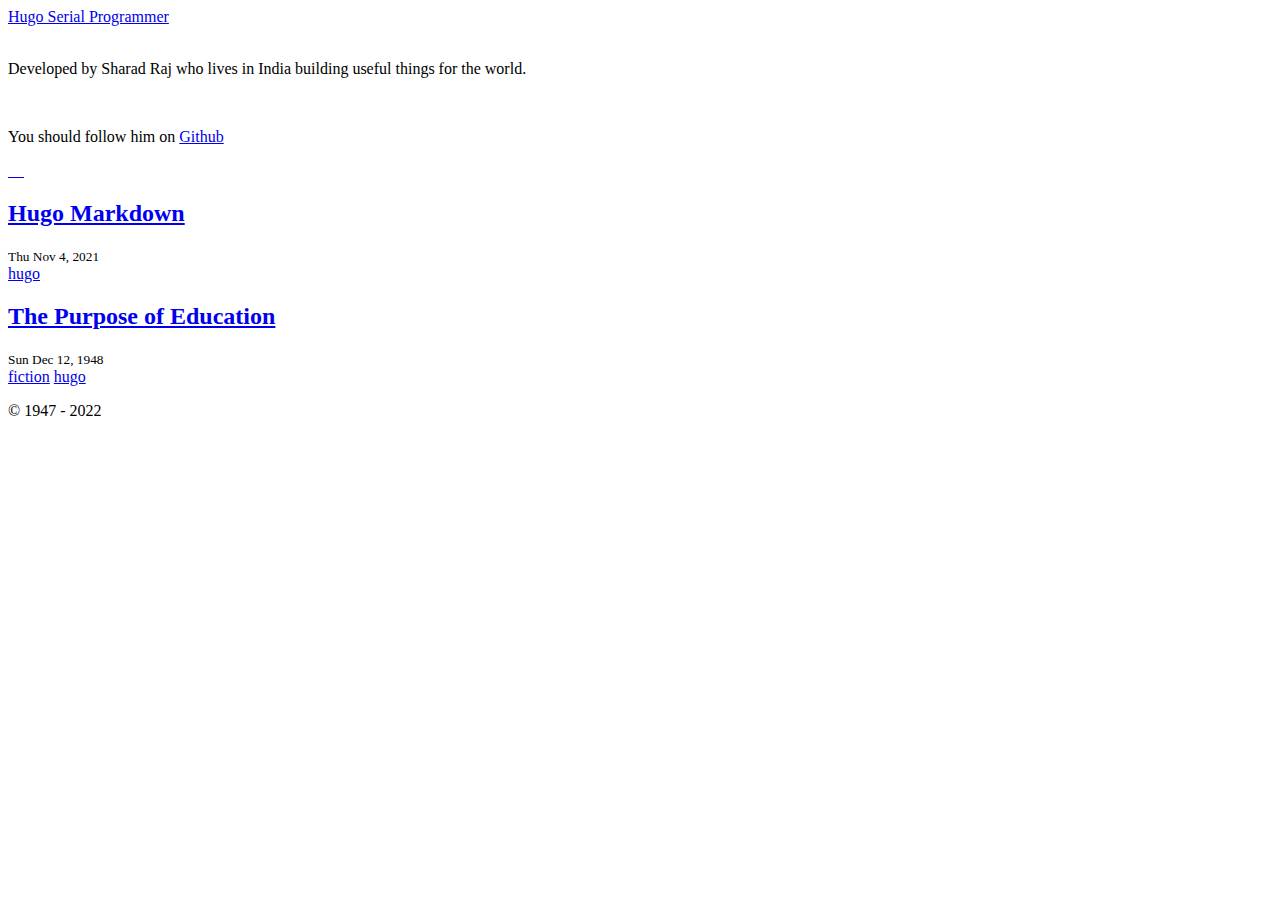
==== index.html @ d776019f "deploy: ab5a18c7b3d5771eef7955618c8eed2248c414f7" ====
<!DOCTYPE html>
<html lang="en">
  <head>
	<meta name="generator" content="Hugo 0.85.0" />
  <meta charset="UTF-8" />
  <meta http-equiv="X-UA-Compatible" content="IE=edge" />
  <meta name="viewport" content="width=device-width, initial-scale=1.0" />
  <title>Hugo Serial Programmer</title>
  
  <link rel="stylesheet" href="/hugo-theme-serial-programmer/assets/css/blog.css" />
  
  <link rel="stylesheet" href="/hugo-theme-serial-programmer/assets/css/common.css" />
  <link rel="alternate" type="application/json" href="/hugo-theme-serial-programmer/index.json" title="Hugo Serial Programmer" />
  <link rel="alternate" type="application/rss+xml" href="/hugo-theme-serial-programmer/index.xml" title="Hugo Serial Programmer" />
  </head>
  <body>
    <main>
      <header>
  <a class="site-title" href="/hugo-theme-serial-programmer/">Hugo Serial Programmer</a>
</header>

      <section id="bio">
  <section id="img-wrapper">
    <img src="https://avatars2.githubusercontent.com/u/36638057?s=460&amp;u=0cbe4fd6b5a3655d91b3eb86db834d0829a0c086&amp;v=4" alt="" />
  </section>
  <section id="bio-wrapper">
    <div id="text-wrapper"> <p> Developed by Sharad Raj who lives in India building useful things for the world. </p> <br/> <p> You should follow him on <a href='https://github.com/sharadcodes' target='_blank'>Github</a> </P> </div>
    <div id="social-wrapper">
      
      <a href="https://www.linkedin.com/in/srsmaurya" target="_blank">
        <img src="/hugo-theme-serial-programmer/assets/icons/linkedin.png" alt="" />
      </a>
      
      <a href="https://github.com/sharadcodes" target="_blank">
        <img src="/hugo-theme-serial-programmer/assets/icons/github.png" alt="" />
      </a>
      
      <a href="https://twitter.com/sharadcodes" target="_blank">
        <img src="/hugo-theme-serial-programmer/assets/icons/twitter.png" alt="" />
      </a>
      
      <a href="https://dev.to/sharadcodes" target="_blank">
        <img src="/hugo-theme-serial-programmer/assets/icons/dev.png" alt="" />
      </a>
      
      <a href="mailto:me@example.com" target="_blank">
        <img src="/hugo-theme-serial-programmer/assets/icons/email.png" alt="" />
      </a>
      
    </div>
  </section>
</section>

      <section class="articles">
        
        <article class="article">
          <h2 class="article-title">
            <a href="/hugo-theme-serial-programmer/2021/11/04/hugo-markdown/" title="Hugo Markdown"> Hugo Markdown </a>
          </h2>
          <small class="date">Thu Nov 4, 2021</small>
          <div class="tags">
            
            <a href="/hugo-theme-serial-programmer/tags/hugo" class="tag">hugo</a>
            
          </div>
        </article>
        
        <article class="article">
          <h2 class="article-title">
            <a href="/hugo-theme-serial-programmer/1948/12/12/the-purpose-of-education/" title="The Purpose of Education"> The Purpose of Education </a>
          </h2>
          <small class="date">Sun Dec 12, 1948</small>
          <div class="tags">
            
            <a href="/hugo-theme-serial-programmer/tags/fiction" class="tag">fiction</a>
            
            <a href="/hugo-theme-serial-programmer/tags/hugo" class="tag">hugo</a>
            
          </div>
        </article>
        
      </section>
      <footer>
  <p>&copy; 1947 - 2022 </p>
</footer>
    </main>
  </body>
</html>
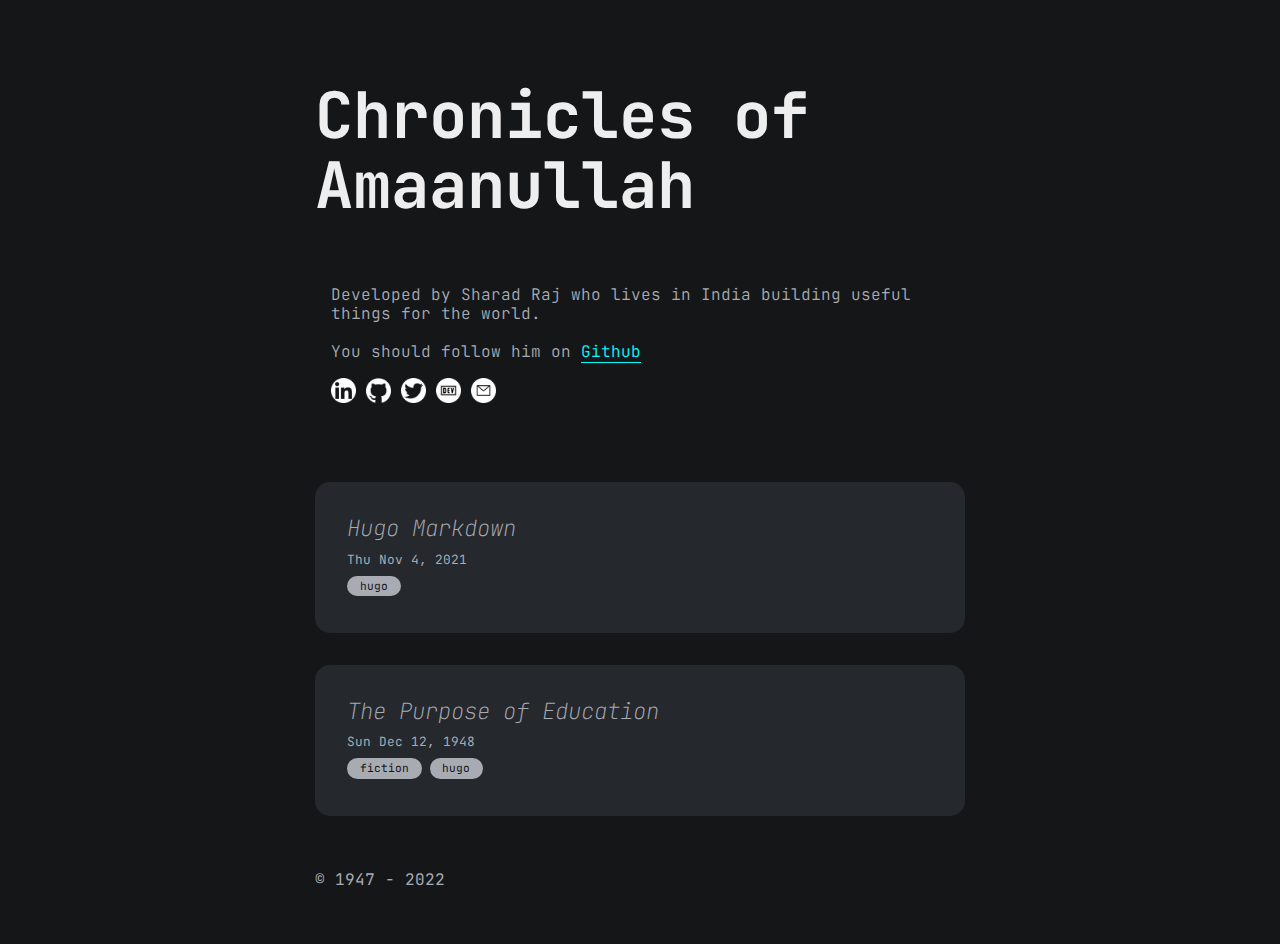
==== commit e6191eb5: "deploy: 9f3445de8b906b78b142e5cdd4b14e782eb1e727" ====
--- a/index.html
+++ b/index.html
@@ -5,18 +5,18 @@
   <meta charset="UTF-8" />
   <meta http-equiv="X-UA-Compatible" content="IE=edge" />
   <meta name="viewport" content="width=device-width, initial-scale=1.0" />
-  <title>Hugo Serial Programmer</title>
+  <title>Chronicles of Amaanullah</title>
   
-  <link rel="stylesheet" href="/hugo-theme-serial-programmer/assets/css/blog.css" />
+  <link rel="stylesheet" href="https://hafzan-technologies.github.io/blog2/assets/css/blog.css" />
   
-  <link rel="stylesheet" href="/hugo-theme-serial-programmer/assets/css/common.css" />
-  <link rel="alternate" type="application/json" href="/hugo-theme-serial-programmer/index.json" title="Hugo Serial Programmer" />
-  <link rel="alternate" type="application/rss+xml" href="/hugo-theme-serial-programmer/index.xml" title="Hugo Serial Programmer" />
+  <link rel="stylesheet" href="https://hafzan-technologies.github.io/blog2/assets/css/common.css" />
+  <link rel="alternate" type="application/json" href="https://hafzan-technologies.github.io/blog2/index.json" title="Chronicles of Amaanullah" />
+  <link rel="alternate" type="application/rss+xml" href="https://hafzan-technologies.github.io/blog2/index.xml" title="Chronicles of Amaanullah" />
   </head>
   <body>
     <main>
       <header>
-  <a class="site-title" href="/hugo-theme-serial-programmer/">Hugo Serial Programmer</a>
+  <a class="site-title" href="https://hafzan-technologies.github.io/blog2/">Chronicles of Amaanullah</a>
 </header>
 
       <section id="bio">
@@ -28,23 +28,23 @@
     <div id="social-wrapper">
       
       <a href="https://www.linkedin.com/in/srsmaurya" target="_blank">
-        <img src="/hugo-theme-serial-programmer/assets/icons/linkedin.png" alt="" />
+        <img src="https://hafzan-technologies.github.io/blog2/assets/icons/linkedin.png" alt="" />
       </a>
       
       <a href="https://github.com/sharadcodes" target="_blank">
-        <img src="/hugo-theme-serial-programmer/assets/icons/github.png" alt="" />
+        <img src="https://hafzan-technologies.github.io/blog2/assets/icons/github.png" alt="" />
       </a>
       
       <a href="https://twitter.com/sharadcodes" target="_blank">
-        <img src="/hugo-theme-serial-programmer/assets/icons/twitter.png" alt="" />
+        <img src="https://hafzan-technologies.github.io/blog2/assets/icons/twitter.png" alt="" />
       </a>
       
       <a href="https://dev.to/sharadcodes" target="_blank">
-        <img src="/hugo-theme-serial-programmer/assets/icons/dev.png" alt="" />
+        <img src="https://hafzan-technologies.github.io/blog2/assets/icons/dev.png" alt="" />
       </a>
       
       <a href="mailto:me@example.com" target="_blank">
-        <img src="/hugo-theme-serial-programmer/assets/icons/email.png" alt="" />
+        <img src="https://hafzan-technologies.github.io/blog2/assets/icons/email.png" alt="" />
       </a>
       
     </div>
@@ -55,26 +55,26 @@
         
         <article class="article">
           <h2 class="article-title">
-            <a href="/hugo-theme-serial-programmer/2021/11/04/hugo-markdown/" title="Hugo Markdown"> Hugo Markdown </a>
+            <a href="https://hafzan-technologies.github.io/blog2/2021/11/04/hugo-markdown/" title="Hugo Markdown"> Hugo Markdown </a>
           </h2>
           <small class="date">Thu Nov 4, 2021</small>
           <div class="tags">
             
-            <a href="/hugo-theme-serial-programmer/tags/hugo" class="tag">hugo</a>
+            <a href="https://hafzan-technologies.github.io/blog2/tags/hugo" class="tag">hugo</a>
             
           </div>
         </article>
         
         <article class="article">
           <h2 class="article-title">
-            <a href="/hugo-theme-serial-programmer/1948/12/12/the-purpose-of-education/" title="The Purpose of Education"> The Purpose of Education </a>
+            <a href="https://hafzan-technologies.github.io/blog2/1948/12/12/the-purpose-of-education/" title="The Purpose of Education"> The Purpose of Education </a>
           </h2>
           <small class="date">Sun Dec 12, 1948</small>
           <div class="tags">
             
-            <a href="/hugo-theme-serial-programmer/tags/fiction" class="tag">fiction</a>
+            <a href="https://hafzan-technologies.github.io/blog2/tags/fiction" class="tag">fiction</a>
             
-            <a href="/hugo-theme-serial-programmer/tags/hugo" class="tag">hugo</a>
+            <a href="https://hafzan-technologies.github.io/blog2/tags/hugo" class="tag">hugo</a>
             
           </div>
         </article>
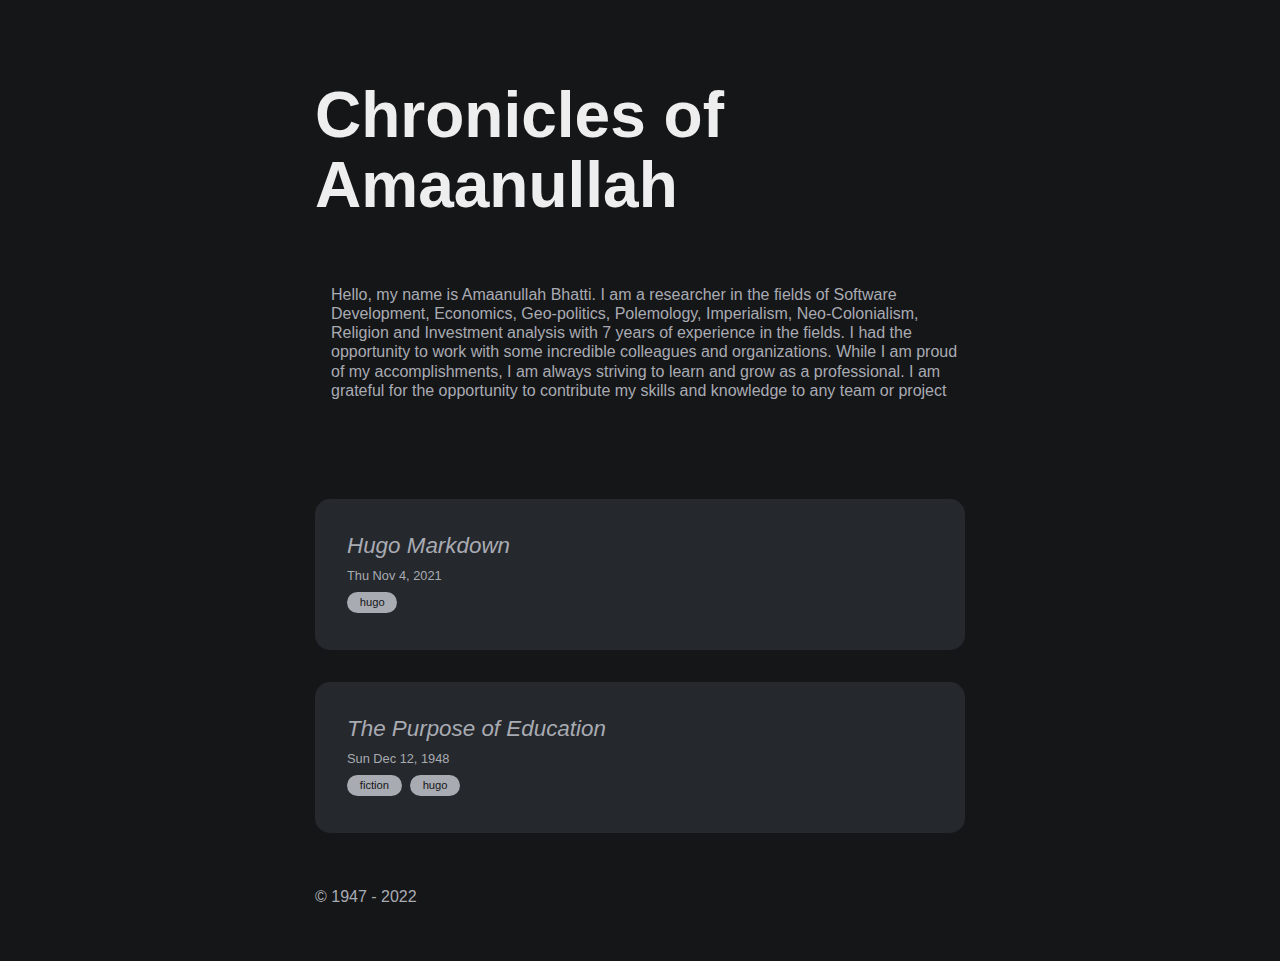
==== commit 7a1c30d9: "deploy: d416654925ab98eefda9405ea1caecc0b066abe0" ====
--- a/index.html
+++ b/index.html
@@ -21,31 +21,12 @@
 
       <section id="bio">
   <section id="img-wrapper">
-    <img src="https://avatars2.githubusercontent.com/u/36638057?s=460&amp;u=0cbe4fd6b5a3655d91b3eb86db834d0829a0c086&amp;v=4" alt="" />
+    <img src="https://drive.google.com/file/d/19R_ofmYoFeDyDgG8Qvl3iKqNkdxjhuOC/view?usp=share_link" alt="" />
   </section>
   <section id="bio-wrapper">
-    <div id="text-wrapper"> <p> Developed by Sharad Raj who lives in India building useful things for the world. </p> <br/> <p> You should follow him on <a href='https://github.com/sharadcodes' target='_blank'>Github</a> </P> </div>
+    <div id="text-wrapper"> <p> Hello, my name is Amaanullah Bhatti. I am a researcher in the fields of Software Development, Economics, Geo-politics, Polemology, Imperialism, Neo-Colonialism, Religion and Investment analysis with 7 years of experience in the fields. I had the opportunity to work with some incredible colleagues and organizations. While I am proud of my accomplishments, I am always striving to learn and grow as a professional. I am grateful for the opportunity to contribute my skills and knowledge to any team or project </p> <br/>
+</div>
     <div id="social-wrapper">
-      
-      <a href="https://www.linkedin.com/in/srsmaurya" target="_blank">
-        <img src="https://hafzan-technologies.github.io/blog2/assets/icons/linkedin.png" alt="" />
-      </a>
-      
-      <a href="https://github.com/sharadcodes" target="_blank">
-        <img src="https://hafzan-technologies.github.io/blog2/assets/icons/github.png" alt="" />
-      </a>
-      
-      <a href="https://twitter.com/sharadcodes" target="_blank">
-        <img src="https://hafzan-technologies.github.io/blog2/assets/icons/twitter.png" alt="" />
-      </a>
-      
-      <a href="https://dev.to/sharadcodes" target="_blank">
-        <img src="https://hafzan-technologies.github.io/blog2/assets/icons/dev.png" alt="" />
-      </a>
-      
-      <a href="mailto:me@example.com" target="_blank">
-        <img src="https://hafzan-technologies.github.io/blog2/assets/icons/email.png" alt="" />
-      </a>
       
     </div>
   </section>
